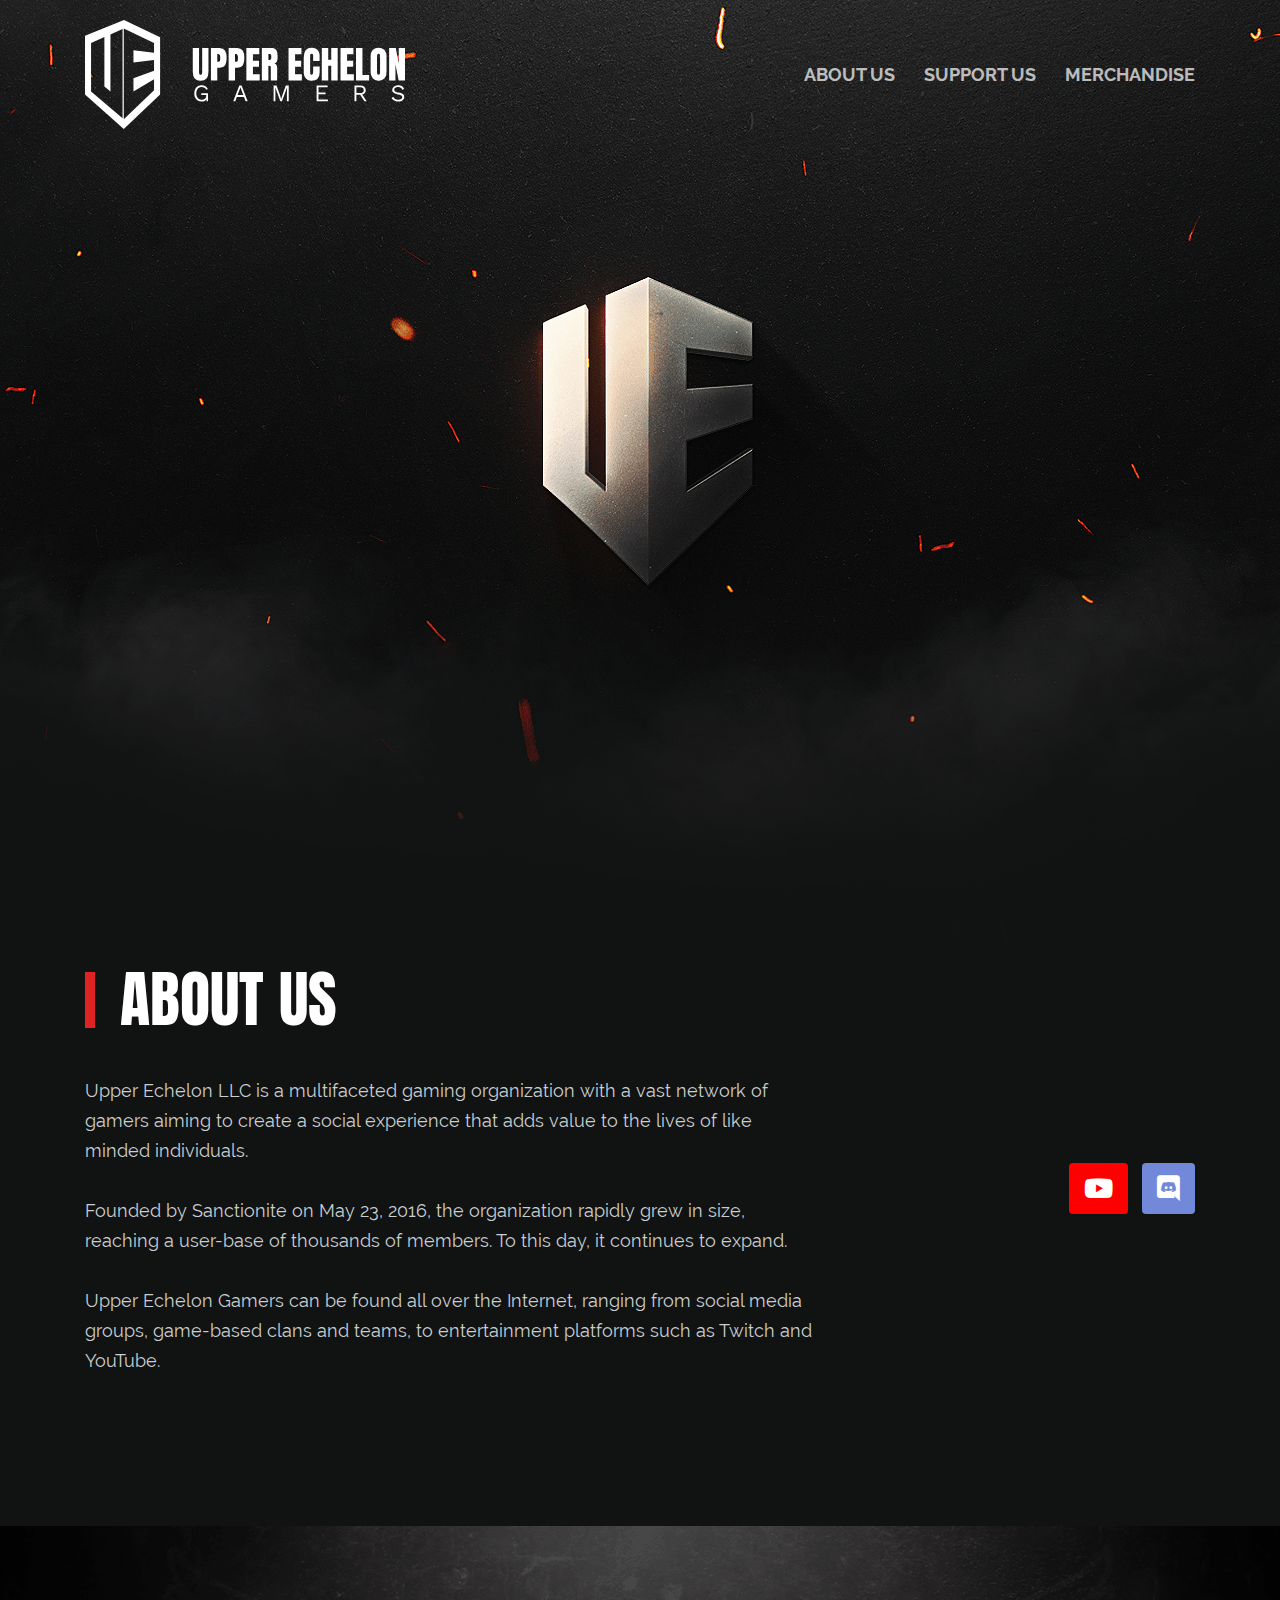
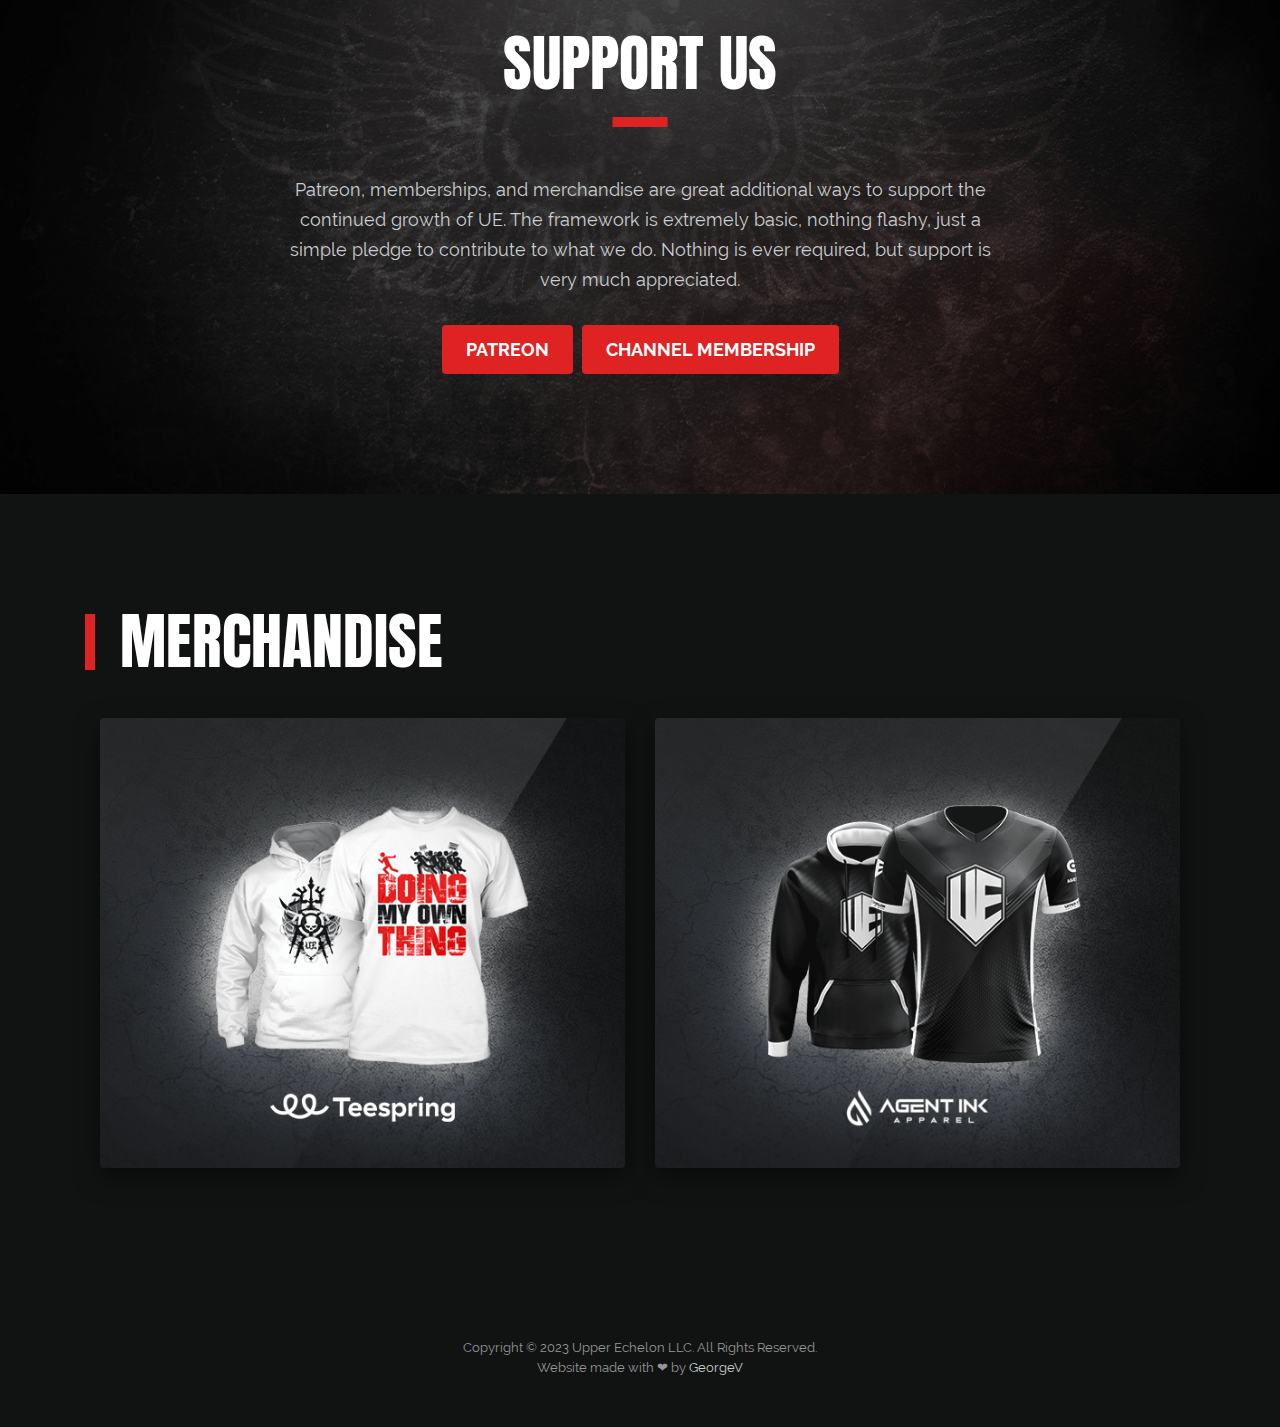
==== index.html @ 0fbaf242 "Initial GeorgeV design" ====
<!DOCTYPE html>
<html>
<head>
    <meta charset="UTF-8">
    <title>Upper Echelon Gamers</title>
    <meta name="viewport" content="width=device-width, initial-scale=1.0">
    <link rel="stylesheet" href="assets/css/main.css" type="text/css">
    <link rel="favicon" type="image/ico" href="favicon.ico">
    <link rel="shortcut icon" type="image/x-icon" href="favicon.ico">
</head>
<body>
<div id="wall">
    <header>
        <div class="container">
            <div class="logo">
                <a href="#"><img src="assets/img/logo.svg" alt="Upper Echelon Gaming"></a>
            </div>
            <div class="menu" id="navigation">
                <ul class="nav">
                    <li class="nav-item">
                        <a class="nav-link" href="#about">About us</a>
                    </li>
                    <li class="nav-item">
                        <a class="nav-link" href="#support">Support us</a>
                    </li>
                    <li class="nav-item">
                        <a class="nav-link" href="#merch">Merchandise</a>
                    </li>
                </ul>
            </div>
        </div>
    </header>
</div>
<div class="section" id="about">
    <div class="container">
        <div class="row align-items-center">
            <div class="col-lg-8">
                <div class="headline">
                    <h1>About Us</h1>
                </div>
                <p>Upper Echelon LLC is a multifaceted gaming organization with a vast network of gamers aiming to create a social experience that adds value to the lives of like minded
                    individuals.</p>
                <p>Founded by Sanctionite on May 23, 2016, the organization rapidly grew in size, reaching a user-base of thousands of members. To this day, it continues to expand.</p>
                <p>Upper Echelon Gamers can be found all over the Internet, ranging from social media groups, game-based clans and teams, to entertainment platforms such as Twitch and YouTube.</p>
            </div>
            <div class="col-lg-4">
                <ul class="social" style="text-align: right">
                    <li><a href="https://www.youtube.com/@UpperEchelon" target="_blank" style="background-color: #ff0000"><i class="fab fa-youtube"></i></a></li>
                    <li><a href="https://discord.upperechelon.gg" target="_blank" style="background-color: #7289da"><i class="fab fa-discord"></i></a></li>
                </ul>
            </div>
        </div>
    </div>
</div>

<div class="section" id="support">
    <div class="container">
        <div class="row justify-content-center">
            <div class="col-lg-8">
                <div class="headline headline-center">
                    <h1>Support us</h1>
                </div>
                <p>
                    Patreon, memberships, and merchandise are great additional ways to support the continued growth of UE. The framework is extremely basic, nothing flashy, just a simple pledge to
                    contribute to what we do. Nothing is ever required, but support is very much appreciated.
                </p>
                <div class="action">
                    <a href="https://www.patreon.com/user?u=3702438" class="btn">Patreon</a>
                    <a href="https://www.youtube.com/@UpperEchelon/join" class="btn">Channel Membership</a>
                </div>
            </div>
        </div>
    </div>
</div>

<div class="section" id="merch">
    <div class="container">
        <div class="row">
            <div class="col-12">
                <div class="headline">
                    <h1>Merchandise</h1>
                </div>
                <div class="merch-selector">
                    <a href="https://teespring.com/stores/upper-echelon" target="_blank" class="selector teespring"></a>
                    <a href="https://agentink.gg/collections/ue/" target="_blank" class="selector agentink"></a>
                </div>
            </div>
        </div>
    </div>
</div>

<footer>
    <p>Copyright © 2023 Upper Echelon LLC. All Rights Reserved.</p>
    <p>Website made with ❤ by <a href="https://georgev.design" target="_blank">GeorgeV</a></p>
</footer>

<script src="assets/js/main.js"></script>
</body>
</html>
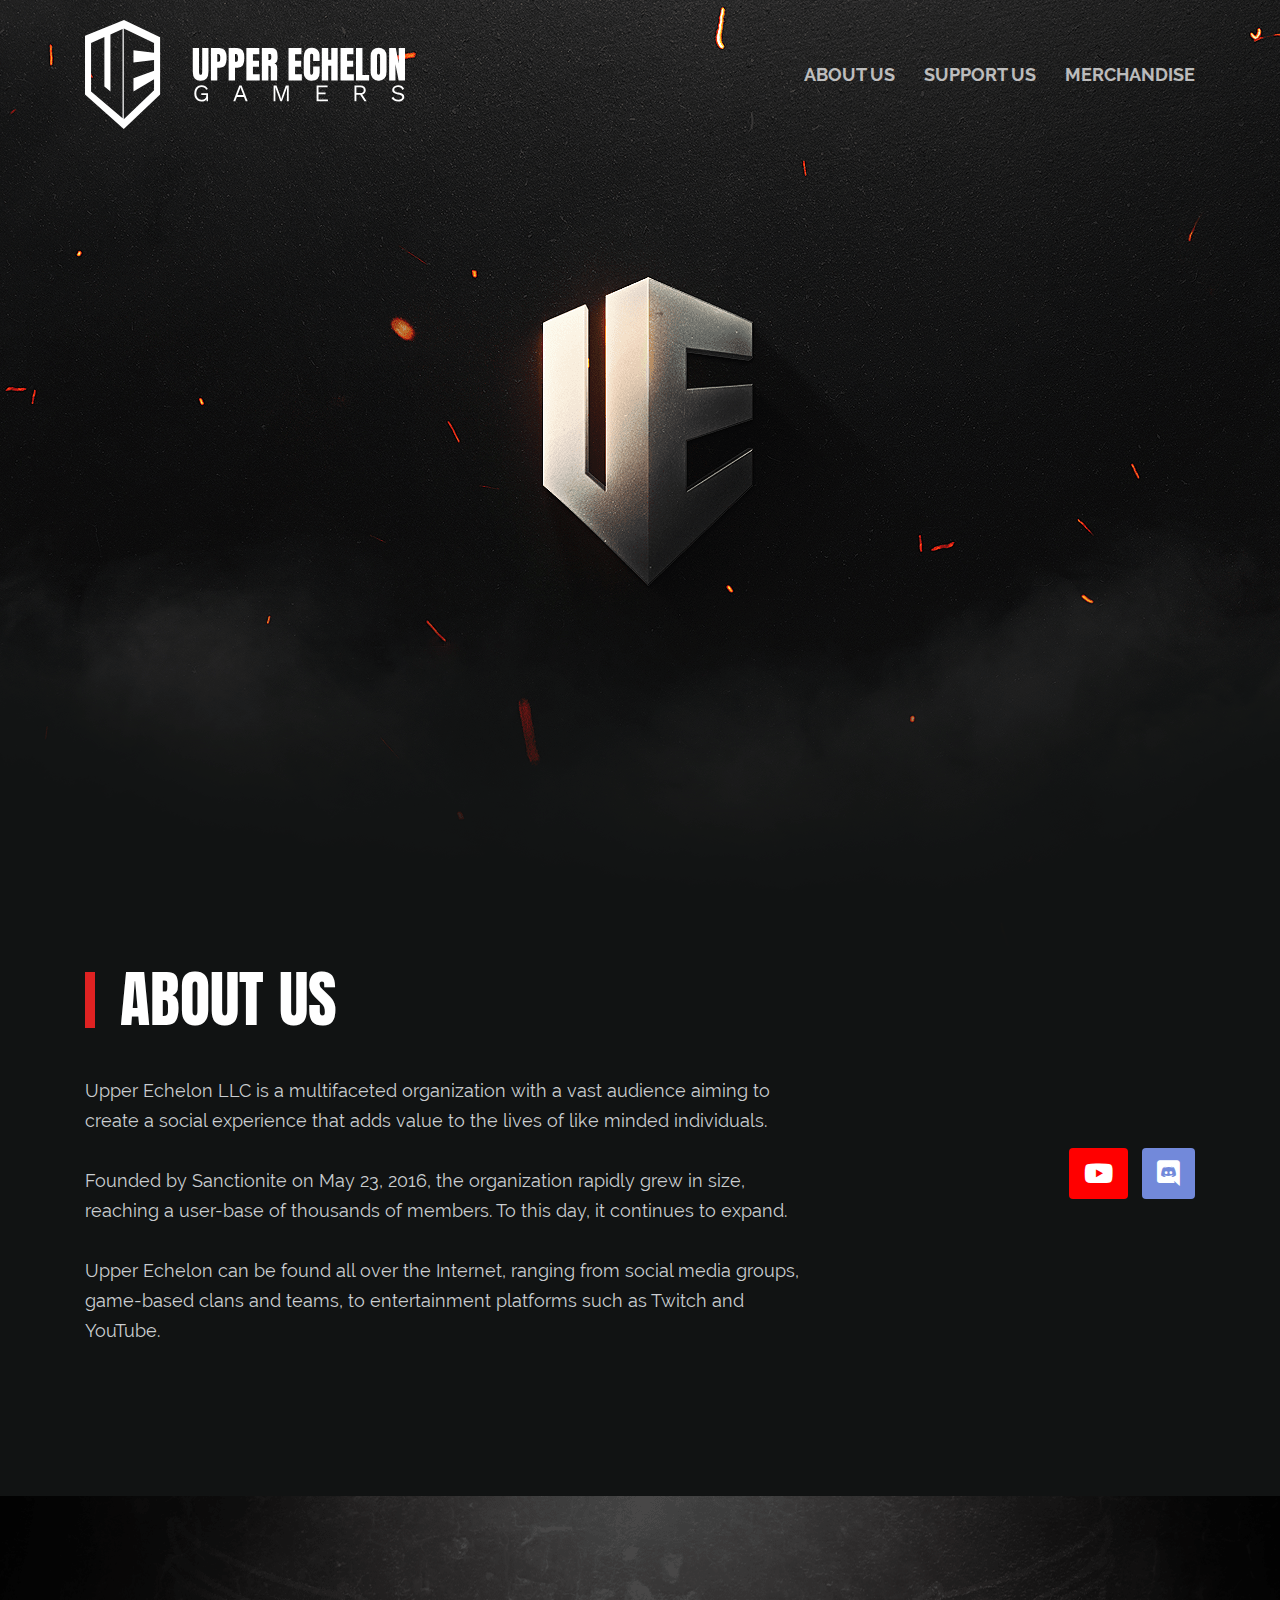
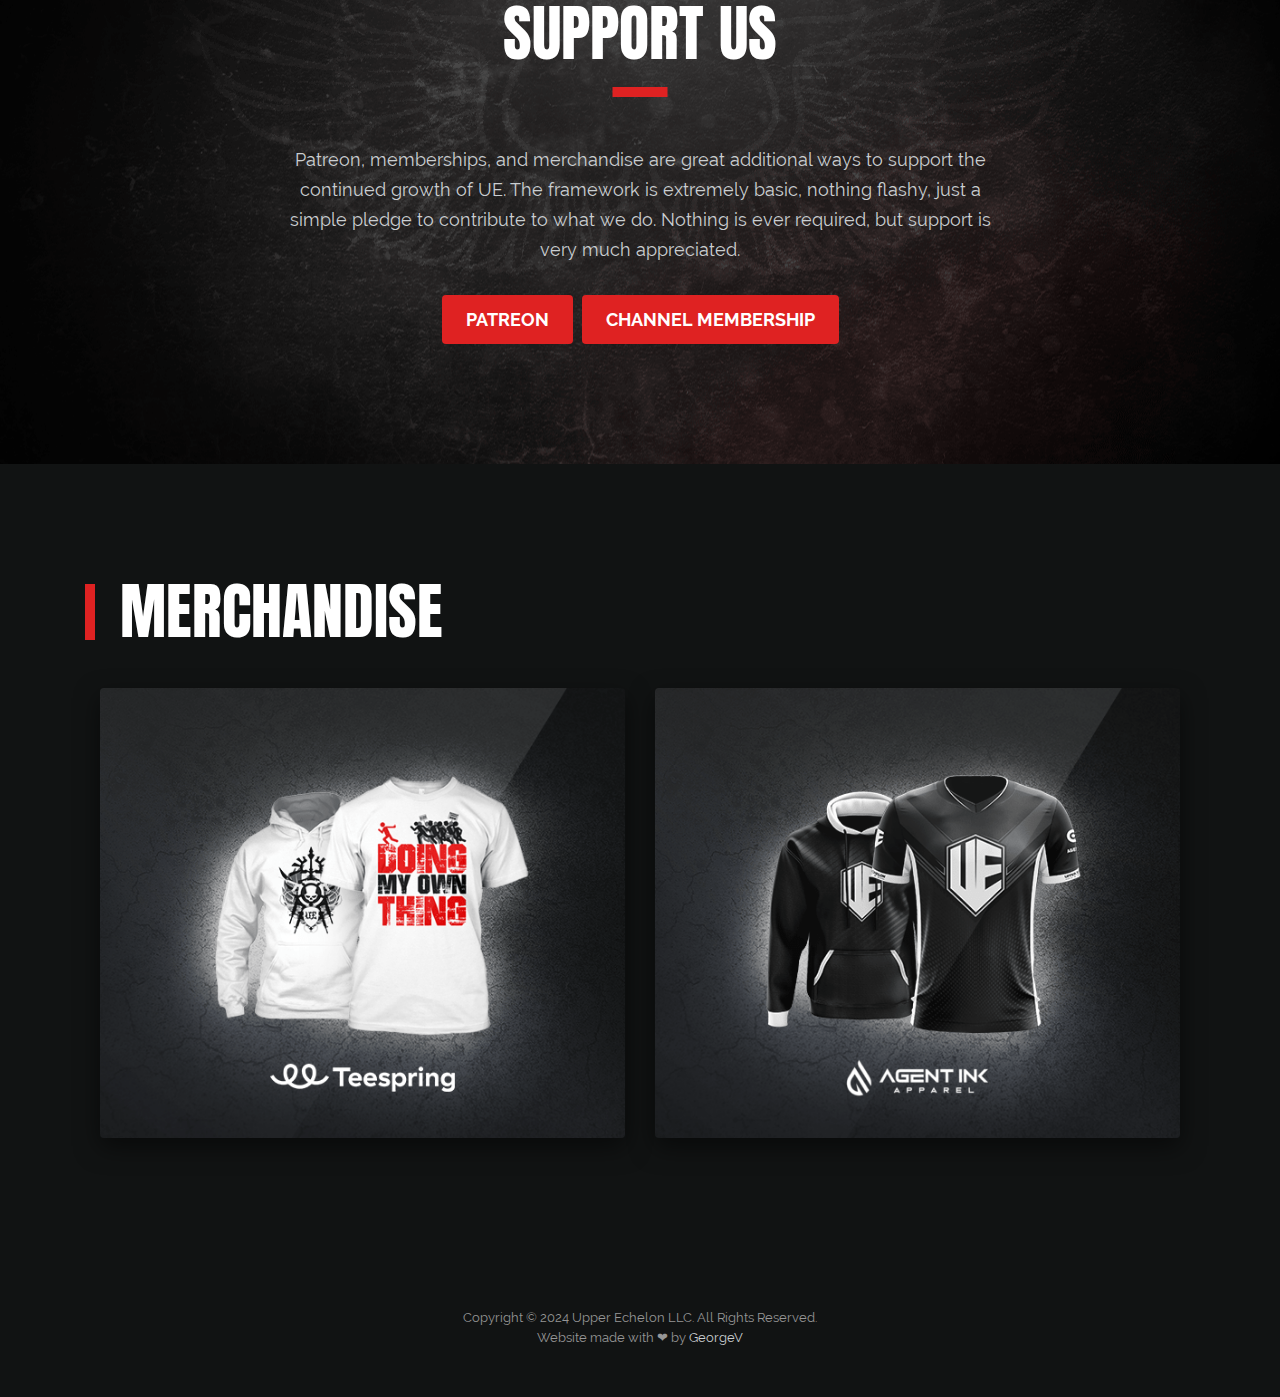
==== commit b26ad37e: "Responsive updates, remove Vercel settings" ====
--- a/index.html
+++ b/index.html
@@ -2,7 +2,7 @@
 <html>
 <head>
     <meta charset="UTF-8">
-    <title>Upper Echelon Gamers</title>
+    <title>Upper Echelon</title>
     <meta name="viewport" content="width=device-width, initial-scale=1.0">
     <link rel="stylesheet" href="assets/css/main.css" type="text/css">
     <link rel="favicon" type="image/ico" href="favicon.ico">
@@ -13,7 +13,7 @@
     <header>
         <div class="container">
             <div class="logo">
-                <a href="#"><img src="assets/img/logo.svg" alt="Upper Echelon Gaming"></a>
+                <a href="/"><img src="assets/img/logo.svg" alt="Upper Echelon"></a>
             </div>
             <div class="menu" id="navigation">
                 <ul class="nav">
@@ -38,10 +38,10 @@
                 <div class="headline">
                     <h1>About Us</h1>
                 </div>
-                <p>Upper Echelon LLC is a multifaceted gaming organization with a vast network of gamers aiming to create a social experience that adds value to the lives of like minded
+                <p>Upper Echelon LLC is a multifaceted organization with a vast audience aiming to create a social experience that adds value to the lives of like minded
                     individuals.</p>
                 <p>Founded by Sanctionite on May 23, 2016, the organization rapidly grew in size, reaching a user-base of thousands of members. To this day, it continues to expand.</p>
-                <p>Upper Echelon Gamers can be found all over the Internet, ranging from social media groups, game-based clans and teams, to entertainment platforms such as Twitch and YouTube.</p>
+                <p>Upper Echelon can be found all over the Internet, ranging from social media groups, game-based clans and teams, to entertainment platforms such as Twitch and YouTube.</p>
             </div>
             <div class="col-lg-4">
                 <ul class="social" style="text-align: right">
@@ -90,7 +90,7 @@
 </div>
 
 <footer>
-    <p>Copyright © 2023 Upper Echelon LLC. All Rights Reserved.</p>
+    <p>Copyright © 2024 Upper Echelon LLC. All Rights Reserved.</p>
     <p>Website made with ❤ by <a href="https://georgev.design" target="_blank">GeorgeV</a></p>
 </footer>
 
